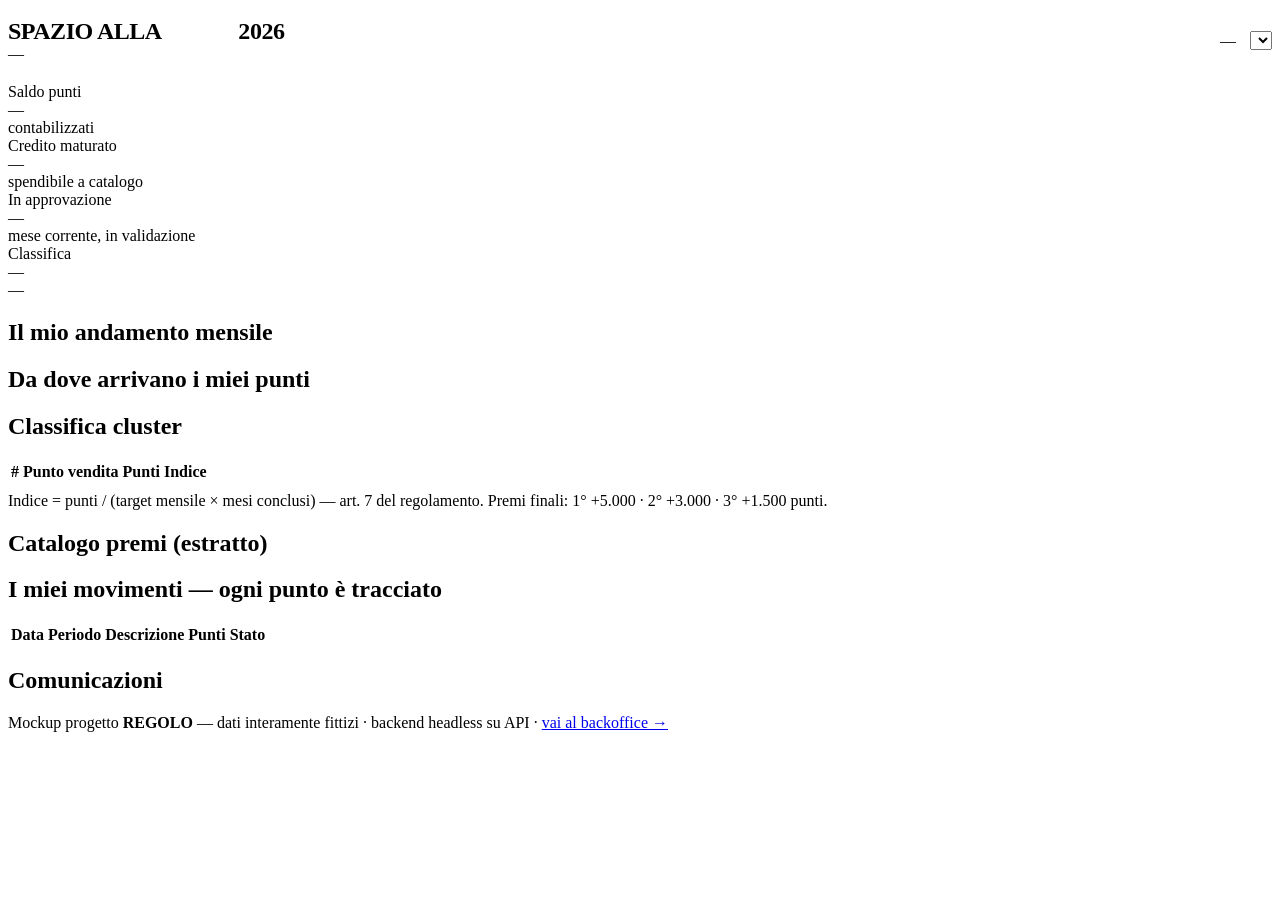
==== mockup/05_frontend/index.html @ 6100ba3d "Progetto REGOLO: presentazione, mockup end-to-end e roadmap Fase 0 completa: documento di presentazi" ====
<!DOCTYPE html>
<html lang="it">
<head>
<meta charset="utf-8">
<meta name="viewport" content="width=device-width, initial-scale=1">
<title>Spazio alla Meta 2026 — il mio punto vendita</title>
<link rel="stylesheet" href="/static/style.css">
<style>
  header.testata { display:flex; align-items:center; gap:14px; flex-wrap:wrap; margin:18px 0 20px; }
  .logo-gara { font-size:24px; font-weight:800; letter-spacing:-.02em; }
  .logo-gara span { background:var(--arcobaleno); -webkit-background-clip:text; background-clip:text; color:transparent; }
  .spacer { flex:1; }
  .mese-card { flex:1; min-width:150px; border:1px solid var(--bordo); border-radius:12px; padding:12px 14px; }
  .bk { display:flex; justify-content:space-between; font-size:13.5px; padding:6px 0; border-bottom:1px dashed var(--bordo); }
  .bk:last-child { border-bottom:none; }
</style>
</head>
<body>
<div class="barra-brand"></div>
<div class="contenitore">

  <header class="testata">
    <div>
      <div class="logo-gara">SPAZIO ALLA <span>META</span> 2026</div>
      <div class="muted small" id="sotto-titolo">—</div>
    </div>
    <div class="spacer"></div>
    <span class="chip blu" id="giorni">—</span>
    <select id="sel-pv" title="Cambia punto vendita (demo)"></select>
  </header>

  <div class="riga" style="margin-bottom:16px">
    <div class="card flex1"><div class="kpi-label">Saldo punti</div>
      <div class="kpi-valore" id="saldo">—</div>
      <div class="kpi-sub" id="saldo-sub">contabilizzati</div></div>
    <div class="card flex1"><div class="kpi-label">Credito maturato</div>
      <div class="kpi-valore" id="credito">—</div>
      <div class="kpi-sub">spendibile a catalogo</div></div>
    <div class="card flex1"><div class="kpi-label">In approvazione</div>
      <div class="kpi-valore" id="in-appr">—</div>
      <div class="kpi-sub" id="in-appr-sub">mese corrente, in validazione</div></div>
    <div class="card flex1"><div class="kpi-label">Classifica</div>
      <div class="kpi-valore" id="posizione">—</div>
      <div class="kpi-sub" id="posizione-sub">—</div></div>
  </div>

  <div class="card">
    <h2>Il mio andamento mensile</h2>
    <div class="riga" id="mesi"></div>
  </div>

  <div class="riga">
    <div class="card flex1" style="min-width:320px">
      <h2>Da dove arrivano i miei punti</h2>
      <div id="breakdown"></div>
    </div>
    <div class="card flex1" style="min-width:320px">
      <h2 id="titolo-classifica">Classifica cluster</h2>
      <table><thead><tr><th>#</th><th>Punto vendita</th><th style="text-align:right">Punti</th><th style="text-align:right">Indice</th></tr></thead>
      <tbody id="classifica"></tbody></table>
      <p class="small muted" style="margin-top:8px">Indice = punti / (target mensile × mesi conclusi) — art. 7 del regolamento.
      Premi finali: 1° +5.000 · 2° +3.000 · 3° +1.500 punti.</p>
    </div>
  </div>

  <div class="card">
    <h2>Catalogo premi <span class="muted small">(estratto)</span></h2>
    <div class="griglia-catalogo" id="catalogo"></div>
  </div>

  <div class="card">
    <h2>I miei movimenti <span class="muted small">— ogni punto è tracciato</span></h2>
    <table><thead><tr><th>Data</th><th>Periodo</th><th>Descrizione</th><th style="text-align:right">Punti</th><th>Stato</th></tr></thead>
    <tbody id="movimenti"></tbody></table>
  </div>

  <div class="card">
    <h2>Comunicazioni</h2>
    <div id="comunicazioni"></div>
  </div>

  <div class="footer-demo">
    Mockup progetto <b>REGOLO</b> — dati interamente fittizi · backend headless su API ·
    <a href="/backoffice">vai al backoffice →</a>
  </div>
</div>

<script>
const MESI_NOMI = {"2026-04":"Aprile","2026-05":"Maggio","2026-06":"Giugno"};
const MECC_NOMI = {punti_commodity:"Luce & Gas", punti_fibra:"Fibra", punti_fotovoltaico:"Fotovoltaico",
                   punti_wallbox:"Wallbox", punti_clima:"Clima", bonus_obiettivo_mensile:"Bonus obiettivo",
                   bonus_tripletta:"Bonus tripletta", storni:"Storni"};
const fmt = n => n.toLocaleString("it-IT");
const eur = n => n.toLocaleString("it-IT", {style:"currency", currency:"EUR"});
const api = async p => (await fetch(p)).json();

async function caricaPV(codice) {
  const [gara, pv, classifiche, catalogo, comunicazioni] = await Promise.all([
    api("/api/gara"), api("/api/pv/" + codice), api("/api/classifiche"),
    api("/api/catalogo"), api("/api/comunicazioni")]);

  document.getElementById("sotto-titolo").textContent =
    `${pv.insegna} · cluster ${pv.cluster} · gara ${gara.periodo}`;
  document.getElementById("giorni").textContent = `${gara.giorni_rimanenti} giorni alla fine`;
  document.getElementById("saldo").textContent = fmt(pv.saldo_contabilizzato);
  document.getElementById("credito").textContent = eur(pv.valore_eur);
  document.getElementById("in-appr").textContent = "+" + fmt(pv.saldo_in_approvazione);
  document.getElementById("posizione").textContent = pv.posizione_classifica + "°";
  document.getElementById("posizione-sub").textContent =
    `su ${pv.dimensione_cluster} PV nel cluster ${pv.cluster}`;

  // andamento mensile
  document.getElementById("mesi").innerHTML = pv.mesi.map(m => {
    const nome = MESI_NOMI[m.periodo] + (m.parziale ? " · parziale" : "");
    if (m.quarantena) return `<div class="mese-card"><b>${nome}</b><br>
      <span class="chip warn">dati in verifica</span>
      <div class="small muted" style="margin-top:6px">flusso sospeso dal controllo qualità</div></div>`;
    const pct = Math.min(100, Math.round(100 * m.attivazioni_nette / m.target));
    const obiettivo = m.parziale ? `<span class="muted small">obiettivo: a fine mese</span>`
      : (m.attivazioni_nette >= m.target ? `<span class="chip ok">obiettivo ✓ (+200)</span>`
                                         : `<span class="chip">obiettivo non raggiunto</span>`);
    return `<div class="mese-card"><b>${nome}</b>
      <div class="kpi-valore" style="font-size:22px">${fmt(m.punti)} pt</div>
      <div class="small muted" style="margin:4px 0 6px">${m.attivazioni_nette}/${m.target} attivazioni nette</div>
      <div class="progress"><div style="width:${pct}%"></div></div>
      <div style="margin-top:8px">${obiettivo}</div></div>`;
  }).join("");

  // breakdown
  const ordine = ["punti_commodity","punti_fibra","punti_fotovoltaico","punti_wallbox",
                  "punti_clima","bonus_obiettivo_mensile","bonus_tripletta","storni"];
  document.getElementById("breakdown").innerHTML = ordine
    .filter(k => pv.breakdown[k] !== undefined)
    .map(k => { const v = pv.breakdown[k];
      return `<div class="bk"><span>${MECC_NOMI[k]}</span>
        <b class="${v < 0 ? "punti-neg" : "punti-pos"}">${v > 0 ? "+" : ""}${fmt(v)}</b></div>`; })
    .join("");

  // classifica del proprio cluster
  document.getElementById("titolo-classifica").textContent = `Classifica cluster ${pv.cluster}`;
  document.getElementById("classifica").innerHTML = classifiche[pv.cluster].map(r =>
    `<tr class="${r.pv === pv.codice ? "evidenzia" : ""}">
      <td>${r.posizione <= 3 ? ["🥇","🥈","🥉"][r.posizione-1] : r.posizione}</td>
      <td>${r.insegna}<div class="small muted">${r.citta}</div></td>
      <td style="text-align:right">${fmt(r.punti)}</td>
      <td style="text-align:right">${r.indice.toLocaleString("it-IT")}</td></tr>`).join("");

  // catalogo
  document.getElementById("catalogo").innerHTML = catalogo.map(p => {
    const ok = pv.saldo_contabilizzato >= p.punti;
    return `<div class="premio"><div class="nome">${p.nome}</div>
      <div class="muted small">${p.categoria}</div>
      <div style="margin:8px 0 6px"><b>${fmt(p.punti)} pt</b> <span class="muted small">(${eur(p.punti * gara.tasso_eur_per_punto)})</span></div>
      ${ok ? '<span class="chip ok">disponibile</span>'
           : `<span class="chip">mancano ${fmt(p.punti - pv.saldo_contabilizzato)} pt</span>`}</div>`;
  }).join("");

  // movimenti
  document.getElementById("movimenti").innerHTML = pv.movimenti.map(e =>
    `<tr><td class="muted">${e.ts.slice(0,10)}</td><td>${MESI_NOMI[e.periodo] || e.periodo}</td>
      <td>${e.descrizione}<div class="small muted">contratto v${e.contratto_v} · ${e.meccanica}</div></td>
      <td style="text-align:right" class="${e.punti < 0 ? "punti-neg" : "punti-pos"}">${e.punti > 0 ? "+" : ""}${fmt(e.punti)}</td>
      <td>${e.stato === "contabilizzato" ? '<span class="chip ok">contabilizzato</span>'
                                         : '<span class="chip warn">in approvazione</span>'}</td></tr>`).join("");

  // comunicazioni
  document.getElementById("comunicazioni").innerHTML = comunicazioni.map(c =>
    `<div class="bk" style="flex-direction:column; align-items:flex-start">
      <b>${c.titolo} <span class="muted small" style="font-weight:400">· ${c.data}</span></b>
      <span class="small">${c.testo}</span></div>`).join("");
}

(async () => {
  const lista = await api("/api/pv");
  const sel = document.getElementById("sel-pv");
  sel.innerHTML = lista.map(p => `<option value="${p.codice}">${p.insegna} (${p.cluster})</option>`).join("");
  sel.value = "SE-MI-001";
  sel.onchange = () => caricaPV(sel.value);
  await caricaPV(sel.value);
})();
</script>
</body>
</html>
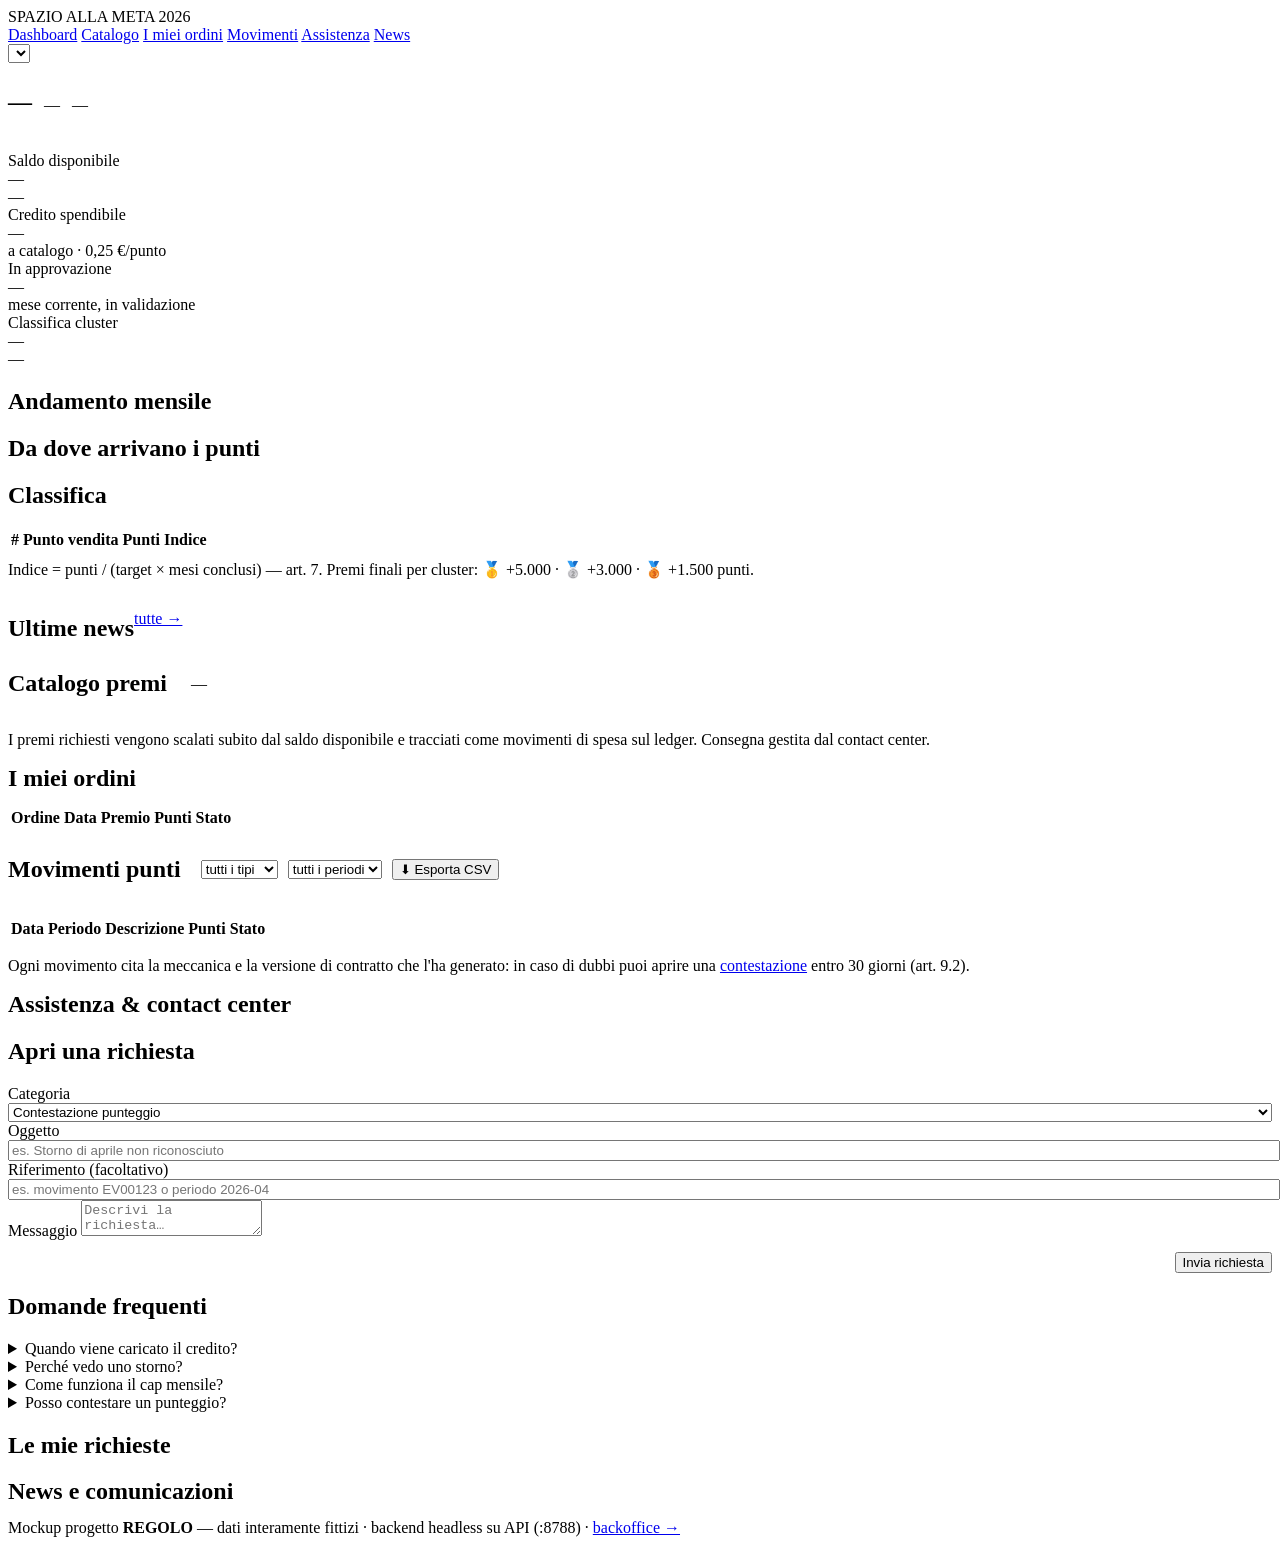
==== commit d275e9ee: "Frontend e backoffice maturi: azioni reali su runtime store - API v2: ordini a catalogo (controllo s" ====
--- a/mockup/05_frontend/index.html
+++ b/mockup/05_frontend/index.html
@@ -3,180 +3,423 @@
 <head>
 <meta charset="utf-8">
 <meta name="viewport" content="width=device-width, initial-scale=1">
-<title>Spazio alla Meta 2026 — il mio punto vendita</title>
+<title>Spazio alla Meta 2026 — Area punto vendita</title>
 <link rel="stylesheet" href="/static/style.css">
-<style>
-  header.testata { display:flex; align-items:center; gap:14px; flex-wrap:wrap; margin:18px 0 20px; }
-  .logo-gara { font-size:24px; font-weight:800; letter-spacing:-.02em; }
-  .logo-gara span { background:var(--arcobaleno); -webkit-background-clip:text; background-clip:text; color:transparent; }
-  .spacer { flex:1; }
-  .mese-card { flex:1; min-width:150px; border:1px solid var(--bordo); border-radius:12px; padding:12px 14px; }
-  .bk { display:flex; justify-content:space-between; font-size:13.5px; padding:6px 0; border-bottom:1px dashed var(--bordo); }
-  .bk:last-child { border-bottom:none; }
-</style>
 </head>
 <body>
 <div class="barra-brand"></div>
+
+<div class="topbar"><div class="topbar-int">
+  <div class="logo-gara">SPAZIO ALLA <span>META</span> 2026</div>
+  <nav class="tabs" id="tabs">
+    <a href="#dashboard" class="attivo">Dashboard</a>
+    <a href="#catalogo">Catalogo</a>
+    <a href="#ordini">I miei ordini</a>
+    <a href="#movimenti">Movimenti</a>
+    <a href="#assistenza">Assistenza<span class="badge" id="badge-tck" style="display:none"></span></a>
+    <a href="#news">News</a>
+  </nav>
+  <div class="spacer"></div>
+  <select id="sel-pv" title="Cambia punto vendita (demo)"></select>
+</div></div>
+
 <div class="contenitore">
 
-  <header class="testata">
-    <div>
-      <div class="logo-gara">SPAZIO ALLA <span>META</span> 2026</div>
-      <div class="muted small" id="sotto-titolo">—</div>
+<!-- ════════ DASHBOARD ════════ -->
+<section id="dashboard" class="vista attiva">
+  <div style="display:flex; align-items:baseline; gap:12px; flex-wrap:wrap; margin:6px 0 16px">
+    <h1 id="dash-titolo">—</h1>
+    <span class="chip blu" id="dash-giorni">—</span>
+    <span class="chip" id="dash-cluster">—</span>
+  </div>
+
+  <div class="riga" style="margin-bottom:16px">
+    <div class="card flex1 hero"><div class="kpi-label">Saldo disponibile</div>
+      <div class="kpi-valore num" id="d-saldo">—</div>
+      <div class="kpi-sub" id="d-saldo-sub">—</div></div>
+    <div class="card flex1"><div class="kpi-label">Credito spendibile</div>
+      <div class="kpi-valore num" id="d-credito">—</div>
+      <div class="kpi-sub">a catalogo · 0,25 €/punto</div></div>
+    <div class="card flex1"><div class="kpi-label">In approvazione</div>
+      <div class="kpi-valore num" id="d-appr">—</div>
+      <div class="kpi-sub" id="d-appr-sub">mese corrente, in validazione</div></div>
+    <div class="card flex1"><div class="kpi-label">Classifica cluster</div>
+      <div class="kpi-valore" id="d-pos">—</div>
+      <div class="kpi-sub" id="d-pos-sub">—</div></div>
+  </div>
+
+  <div class="card">
+    <h2>Andamento mensile <span class="muted small" id="d-mese-nota"></span></h2>
+    <div class="riga" id="d-mesi"></div>
+  </div>
+
+  <div class="riga">
+    <div class="card flex1" style="min-width:330px">
+      <h2>Da dove arrivano i punti</h2>
+      <div id="d-breakdown"></div>
     </div>
-    <div class="spacer"></div>
-    <span class="chip blu" id="giorni">—</span>
-    <select id="sel-pv" title="Cambia punto vendita (demo)"></select>
-  </header>
-
-  <div class="riga" style="margin-bottom:16px">
-    <div class="card flex1"><div class="kpi-label">Saldo punti</div>
-      <div class="kpi-valore" id="saldo">—</div>
-      <div class="kpi-sub" id="saldo-sub">contabilizzati</div></div>
-    <div class="card flex1"><div class="kpi-label">Credito maturato</div>
-      <div class="kpi-valore" id="credito">—</div>
-      <div class="kpi-sub">spendibile a catalogo</div></div>
-    <div class="card flex1"><div class="kpi-label">In approvazione</div>
-      <div class="kpi-valore" id="in-appr">—</div>
-      <div class="kpi-sub" id="in-appr-sub">mese corrente, in validazione</div></div>
-    <div class="card flex1"><div class="kpi-label">Classifica</div>
-      <div class="kpi-valore" id="posizione">—</div>
-      <div class="kpi-sub" id="posizione-sub">—</div></div>
+    <div class="card flex1" style="min-width:330px">
+      <h2 id="d-cl-titolo">Classifica</h2>
+      <table><thead><tr><th>#</th><th>Punto vendita</th><th style="text-align:right">Punti</th><th style="text-align:right">Indice</th></tr></thead>
+      <tbody id="d-classifica"></tbody></table>
+      <p class="small muted" style="margin-top:8px">Indice = punti / (target × mesi conclusi) — art. 7.
+      Premi finali per cluster: 🥇 +5.000 · 🥈 +3.000 · 🥉 +1.500 punti.</p>
+    </div>
   </div>
 
   <div class="card">
-    <h2>Il mio andamento mensile</h2>
-    <div class="riga" id="mesi"></div>
-  </div>
-
+    <div style="display:flex; align-items:center"><h2 style="margin-bottom:0">Ultime news</h2>
+      <div class="spacer"></div><a href="#news" class="small">tutte →</a></div>
+    <div id="d-news" style="margin-top:8px"></div>
+  </div>
+</section>
+
+<!-- ════════ CATALOGO ════════ -->
+<section id="catalogo" class="vista">
+  <div style="display:flex; align-items:center; gap:12px; flex-wrap:wrap; margin:6px 0 14px">
+    <h1>Catalogo premi</h1><div class="spacer"></div>
+    <span class="chip ok" id="c-saldo">—</span>
+  </div>
+  <div class="filtri" id="c-filtri"></div>
+  <div class="griglia-catalogo" id="c-griglia"></div>
+  <p class="small muted" style="margin-top:14px">I premi richiesti vengono scalati subito dal saldo
+  disponibile e tracciati come movimenti di spesa sul ledger. Consegna gestita dal contact center.</p>
+</section>
+
+<!-- ════════ ORDINI ════════ -->
+<section id="ordini" class="vista">
+  <h1 style="margin:6px 0 14px">I miei ordini</h1>
+  <div class="card">
+    <table><thead><tr><th>Ordine</th><th>Data</th><th>Premio</th>
+      <th style="text-align:right">Punti</th><th>Stato</th></tr></thead>
+      <tbody id="o-righe"></tbody></table>
+    <div class="vuoto" id="o-vuoto" style="display:none">Nessun ordine ancora — scegli un premio dal
+      <a href="#catalogo">catalogo</a>.</div>
+  </div>
+</section>
+
+<!-- ════════ MOVIMENTI ════════ -->
+<section id="movimenti" class="vista">
+  <div style="display:flex; align-items:center; gap:10px; flex-wrap:wrap; margin:6px 0 14px">
+    <h1>Movimenti punti</h1><div class="spacer"></div>
+    <select id="m-tipo"><option value="">tutti i tipi</option><option>accredito</option>
+      <option>bonus</option><option>storno</option><option>spesa</option></select>
+    <select id="m-periodo"><option value="">tutti i periodi</option></select>
+    <button class="fantasma" id="m-export">⬇ Esporta CSV</button>
+  </div>
+  <div class="card">
+    <table><thead><tr><th>Data</th><th>Periodo</th><th>Descrizione</th>
+      <th style="text-align:right">Punti</th><th>Stato</th></tr></thead>
+      <tbody id="m-righe"></tbody></table>
+  </div>
+  <p class="small muted">Ogni movimento cita la meccanica e la versione di contratto che l'ha generato:
+  in caso di dubbi puoi aprire una <a href="#assistenza">contestazione</a> entro 30 giorni (art. 9.2).</p>
+</section>
+
+<!-- ════════ ASSISTENZA ════════ -->
+<section id="assistenza" class="vista">
+  <h1 style="margin:6px 0 14px">Assistenza & contact center</h1>
   <div class="riga">
-    <div class="card flex1" style="min-width:320px">
-      <h2>Da dove arrivano i miei punti</h2>
-      <div id="breakdown"></div>
+    <div style="flex:1.2; min-width:330px">
+      <div class="card">
+        <h2>Apri una richiesta</h2>
+        <label class="campo">Categoria</label>
+        <select id="t-categoria" style="width:100%">
+          <option>Contestazione punteggio</option>
+          <option>Premi e catalogo</option>
+          <option>Dati e caricamenti</option>
+          <option>Accesso e profilo</option>
+          <option>Altro</option>
+        </select>
+        <label class="campo">Oggetto</label>
+        <input id="t-oggetto" style="width:100%" placeholder="es. Storno di aprile non riconosciuto">
+        <label class="campo">Riferimento (facoltativo)</label>
+        <input id="t-rif" style="width:100%" placeholder="es. movimento EV00123 o periodo 2026-04">
+        <label class="campo">Messaggio</label>
+        <textarea id="t-msg" placeholder="Descrivi la richiesta…"></textarea>
+        <div style="display:flex; justify-content:flex-end; margin-top:12px">
+          <button class="primario" id="t-invia">Invia richiesta</button>
+        </div>
+      </div>
+      <div class="card faq">
+        <h2>Domande frequenti</h2>
+        <details><summary>Quando viene caricato il credito?</summary>
+          <p>Ogni mese, entro il giorno 10 del mese successivo, dopo la validazione dei dati
+          (art. 8.2). I punti del mese in corso compaiono come «in approvazione».</p></details>
+        <details><summary>Perché vedo uno storno?</summary>
+          <p>Se un contratto viene annullato entro 60 giorni dall'attivazione, i punti
+          corrispondenti vengono stornati, anche in mesi successivi (art. 5.7).</p></details>
+        <details><summary>Come funziona il cap mensile?</summary>
+          <p>I punti da attivazioni commodity hanno un massimale mensile (art. 5.1); dal 1° giugno
+          il cap è stato alzato a 900 punti (regolamento rev. 1). Fibra e prodotti non hanno cap.</p></details>
+        <details><summary>Posso contestare un punteggio?</summary>
+          <p>Sì, entro 30 giorni dalla pubblicazione (art. 9.2): apri una richiesta con categoria
+          «Contestazione punteggio» citando il movimento. Ogni punto è tracciato fino alla clausola
+          del regolamento, quindi la verifica è rapida.</p></details>
+      </div>
     </div>
-    <div class="card flex1" style="min-width:320px">
-      <h2 id="titolo-classifica">Classifica cluster</h2>
-      <table><thead><tr><th>#</th><th>Punto vendita</th><th style="text-align:right">Punti</th><th style="text-align:right">Indice</th></tr></thead>
-      <tbody id="classifica"></tbody></table>
-      <p class="small muted" style="margin-top:8px">Indice = punti / (target mensile × mesi conclusi) — art. 7 del regolamento.
-      Premi finali: 1° +5.000 · 2° +3.000 · 3° +1.500 punti.</p>
+    <div style="flex:1; min-width:330px">
+      <div class="card">
+        <h2>Le mie richieste</h2>
+        <div id="t-lista"></div>
+        <div class="vuoto" id="t-vuoto" style="display:none">Nessuna richiesta aperta.</div>
+      </div>
     </div>
   </div>
-
-  <div class="card">
-    <h2>Catalogo premi <span class="muted small">(estratto)</span></h2>
-    <div class="griglia-catalogo" id="catalogo"></div>
-  </div>
-
-  <div class="card">
-    <h2>I miei movimenti <span class="muted small">— ogni punto è tracciato</span></h2>
-    <table><thead><tr><th>Data</th><th>Periodo</th><th>Descrizione</th><th style="text-align:right">Punti</th><th>Stato</th></tr></thead>
-    <tbody id="movimenti"></tbody></table>
-  </div>
-
-  <div class="card">
-    <h2>Comunicazioni</h2>
-    <div id="comunicazioni"></div>
-  </div>
-
-  <div class="footer-demo">
-    Mockup progetto <b>REGOLO</b> — dati interamente fittizi · backend headless su API ·
-    <a href="/backoffice">vai al backoffice →</a>
-  </div>
+</section>
+
+<!-- ════════ NEWS ════════ -->
+<section id="news" class="vista">
+  <h1 style="margin:6px 0 14px">News e comunicazioni</h1>
+  <div id="n-lista"></div>
+</section>
+
+<div class="footer-demo">Mockup progetto <b>REGOLO</b> — dati interamente fittizi ·
+  backend headless su API (:8788) · <a href="/backoffice">backoffice →</a></div>
 </div>
 
+<!-- modale + toast -->
+<div class="modale-sfondo" id="modale-sfondo"><div class="modale" id="modale"></div></div>
+<div id="toasts"></div>
+
 <script>
-const MESI_NOMI = {"2026-04":"Aprile","2026-05":"Maggio","2026-06":"Giugno"};
-const MECC_NOMI = {punti_commodity:"Luce & Gas", punti_fibra:"Fibra", punti_fotovoltaico:"Fotovoltaico",
-                   punti_wallbox:"Wallbox", punti_clima:"Clima", bonus_obiettivo_mensile:"Bonus obiettivo",
-                   bonus_tripletta:"Bonus tripletta", storni:"Storni"};
+/* ---------- helper ---------- */
+const $ = id => document.getElementById(id);
 const fmt = n => n.toLocaleString("it-IT");
 const eur = n => n.toLocaleString("it-IT", {style:"currency", currency:"EUR"});
-const api = async p => (await fetch(p)).json();
-
-async function caricaPV(codice) {
-  const [gara, pv, classifiche, catalogo, comunicazioni] = await Promise.all([
-    api("/api/gara"), api("/api/pv/" + codice), api("/api/classifiche"),
+const api = async p => { const r = await fetch(p); if (!r.ok) throw (await r.json()); return r.json(); };
+const apiPost = async (p, corpo) => {
+  const r = await fetch(p, {method:"POST", headers:{"Content-Type":"application/json"},
+                            body: corpo ? JSON.stringify(corpo) : "{}"});
+  const d = await r.json(); if (!r.ok) throw d; return d;
+};
+function toast(msg, tipo) {
+  const t = document.createElement("div"); t.className = "toast " + (tipo || "");
+  t.textContent = msg; $("toasts").appendChild(t); setTimeout(() => t.remove(), 4200);
+}
+function apriModale(html) { $("modale").innerHTML = html; $("modale-sfondo").classList.add("aperta"); }
+function chiudiModale() { $("modale-sfondo").classList.remove("aperta"); }
+$("modale-sfondo").onclick = e => { if (e.target.id === "modale-sfondo") chiudiModale(); };
+
+const MESI_NOMI = {"2026-04":"Aprile","2026-05":"Maggio","2026-06":"Giugno"};
+const MECC = {punti_commodity:"Luce & Gas", punti_fibra:"Fibra", punti_fotovoltaico:"Fotovoltaico",
+              punti_wallbox:"Wallbox", punti_clima:"Clima", bonus_obiettivo_mensile:"Bonus obiettivo",
+              bonus_tripletta:"Bonus tripletta", storni:"Storni", catalogo:"Premi richiesti"};
+
+/* ---------- stato app ---------- */
+let PV = localStorage.getItem("regolo_pv") || "SE-MI-001";
+let D = {};            // dati correnti {gara, pv, classifiche, catalogo, news}
+let filtroCat = "";
+
+/* ---------- routing ---------- */
+function vai(hash) {
+  const id = (hash || "#dashboard").slice(1);
+  document.querySelectorAll("section.vista").forEach(s => s.classList.remove("attiva"));
+  document.querySelectorAll("#tabs a").forEach(a => a.classList.remove("attivo"));
+  ($(id) || $("dashboard")).classList.add("attiva");
+  const tab = document.querySelector(`#tabs a[href="#${id}"]`); if (tab) tab.classList.add("attivo");
+  window.scrollTo({top:0});
+}
+window.addEventListener("hashchange", () => vai(location.hash));
+
+/* ---------- caricamento ---------- */
+async function carica() {
+  const [gara, pv, classifiche, catalogo, news] = await Promise.all([
+    api("/api/gara"), api("/api/pv/" + PV), api("/api/classifiche"),
     api("/api/catalogo"), api("/api/comunicazioni")]);
-
-  document.getElementById("sotto-titolo").textContent =
-    `${pv.insegna} · cluster ${pv.cluster} · gara ${gara.periodo}`;
-  document.getElementById("giorni").textContent = `${gara.giorni_rimanenti} giorni alla fine`;
-  document.getElementById("saldo").textContent = fmt(pv.saldo_contabilizzato);
-  document.getElementById("credito").textContent = eur(pv.valore_eur);
-  document.getElementById("in-appr").textContent = "+" + fmt(pv.saldo_in_approvazione);
-  document.getElementById("posizione").textContent = pv.posizione_classifica + "°";
-  document.getElementById("posizione-sub").textContent =
-    `su ${pv.dimensione_cluster} PV nel cluster ${pv.cluster}`;
-
-  // andamento mensile
-  document.getElementById("mesi").innerHTML = pv.mesi.map(m => {
+  D = {gara, pv, classifiche, catalogo, news};
+  renderDashboard(); renderCatalogo(); renderOrdini(); renderMovimenti(); renderAssistenza(); renderNews();
+}
+
+/* ---------- dashboard ---------- */
+function renderDashboard() {
+  const {gara, pv, classifiche} = D;
+  $("dash-titolo").textContent = pv.insegna;
+  $("dash-giorni").textContent = gara.giorni_rimanenti + " giorni alla fine";
+  $("dash-cluster").textContent = "cluster " + pv.cluster + " · target " + pv.mesi[0].target + "/mese";
+  $("d-saldo").textContent = fmt(pv.saldo_disponibile);
+  $("d-saldo-sub").textContent = pv.spesa_totale
+    ? `${fmt(pv.saldo_contabilizzato)} maturati − ${fmt(pv.spesa_totale)} spesi`
+    : "punti contabilizzati e spendibili";
+  $("d-credito").textContent = eur(pv.valore_eur);
+  $("d-appr").textContent = "+" + fmt(pv.saldo_in_approvazione);
+  $("d-appr-sub").textContent = pv.saldo_in_approvazione
+    ? "mese corrente, in validazione" : "tutto contabilizzato ✓";
+  $("d-pos").textContent = pv.posizione_classifica + "°";
+  $("d-pos-sub").textContent = `su ${pv.dimensione_cluster} PV · cluster ${pv.cluster}`;
+  $("d-mese-nota").textContent = "— " + gara.mese_corrente;
+
+  $("d-mesi").innerHTML = pv.mesi.map(m => {
     const nome = MESI_NOMI[m.periodo] + (m.parziale ? " · parziale" : "");
     if (m.quarantena) return `<div class="mese-card"><b>${nome}</b><br>
       <span class="chip warn">dati in verifica</span>
       <div class="small muted" style="margin-top:6px">flusso sospeso dal controllo qualità</div></div>`;
     const pct = Math.min(100, Math.round(100 * m.attivazioni_nette / m.target));
-    const obiettivo = m.parziale ? `<span class="muted small">obiettivo: a fine mese</span>`
+    const ob = m.parziale ? `<span class="muted small">obiettivo: a fine mese</span>`
       : (m.attivazioni_nette >= m.target ? `<span class="chip ok">obiettivo ✓ (+200)</span>`
                                          : `<span class="chip">obiettivo non raggiunto</span>`);
     return `<div class="mese-card"><b>${nome}</b>
-      <div class="kpi-valore" style="font-size:22px">${fmt(m.punti)} pt</div>
+      <div class="kpi-valore num" style="font-size:21px">${fmt(m.punti)} pt</div>
       <div class="small muted" style="margin:4px 0 6px">${m.attivazioni_nette}/${m.target} attivazioni nette</div>
       <div class="progress"><div style="width:${pct}%"></div></div>
-      <div style="margin-top:8px">${obiettivo}</div></div>`;
+      <div style="margin-top:8px">${ob}</div></div>`;
   }).join("");
 
-  // breakdown
   const ordine = ["punti_commodity","punti_fibra","punti_fotovoltaico","punti_wallbox",
-                  "punti_clima","bonus_obiettivo_mensile","bonus_tripletta","storni"];
-  document.getElementById("breakdown").innerHTML = ordine
-    .filter(k => pv.breakdown[k] !== undefined)
-    .map(k => { const v = pv.breakdown[k];
-      return `<div class="bk"><span>${MECC_NOMI[k]}</span>
-        <b class="${v < 0 ? "punti-neg" : "punti-pos"}">${v > 0 ? "+" : ""}${fmt(v)}</b></div>`; })
-    .join("");
-
-  // classifica del proprio cluster
-  document.getElementById("titolo-classifica").textContent = `Classifica cluster ${pv.cluster}`;
-  document.getElementById("classifica").innerHTML = classifiche[pv.cluster].map(r =>
+                  "punti_clima","bonus_obiettivo_mensile","bonus_tripletta","storni","catalogo"];
+  const bd = {...pv.breakdown}; if (pv.spesa_totale) bd.catalogo = -pv.spesa_totale;
+  const max = Math.max(...Object.values(bd).map(Math.abs));
+  $("d-breakdown").innerHTML = ordine.filter(k => bd[k] !== undefined).map(k => {
+    const v = bd[k], pct = Math.round(100 * Math.abs(v) / max);
+    const colore = v < 0 ? "background:linear-gradient(90deg,#d3222a,#ff7a00)" : "";
+    return `<div class="barh"><span>${MECC[k]}</span>
+      <span class="traccia"><div style="width:${pct}%;${colore}"></div></span>
+      <span class="valore num ${v<0?"punti-neg":"punti-pos"}">${v>0?"+":""}${fmt(v)}</span></div>`;
+  }).join("");
+
+  $("d-cl-titolo").textContent = "Classifica cluster " + pv.cluster;
+  $("d-classifica").innerHTML = D.classifiche[pv.cluster].map(r =>
     `<tr class="${r.pv === pv.codice ? "evidenzia" : ""}">
-      <td>${r.posizione <= 3 ? ["🥇","🥈","🥉"][r.posizione-1] : r.posizione}</td>
+      <td class="podio">${r.posizione <= 3 ? ["🥇","🥈","🥉"][r.posizione-1] : r.posizione}</td>
       <td>${r.insegna}<div class="small muted">${r.citta}</div></td>
-      <td style="text-align:right">${fmt(r.punti)}</td>
-      <td style="text-align:right">${r.indice.toLocaleString("it-IT")}</td></tr>`).join("");
-
-  // catalogo
-  document.getElementById("catalogo").innerHTML = catalogo.map(p => {
-    const ok = pv.saldo_contabilizzato >= p.punti;
-    return `<div class="premio"><div class="nome">${p.nome}</div>
-      <div class="muted small">${p.categoria}</div>
-      <div style="margin:8px 0 6px"><b>${fmt(p.punti)} pt</b> <span class="muted small">(${eur(p.punti * gara.tasso_eur_per_punto)})</span></div>
-      ${ok ? '<span class="chip ok">disponibile</span>'
-           : `<span class="chip">mancano ${fmt(p.punti - pv.saldo_contabilizzato)} pt</span>`}</div>`;
-  }).join("");
-
-  // movimenti
-  document.getElementById("movimenti").innerHTML = pv.movimenti.map(e =>
-    `<tr><td class="muted">${e.ts.slice(0,10)}</td><td>${MESI_NOMI[e.periodo] || e.periodo}</td>
-      <td>${e.descrizione}<div class="small muted">contratto v${e.contratto_v} · ${e.meccanica}</div></td>
-      <td style="text-align:right" class="${e.punti < 0 ? "punti-neg" : "punti-pos"}">${e.punti > 0 ? "+" : ""}${fmt(e.punti)}</td>
-      <td>${e.stato === "contabilizzato" ? '<span class="chip ok">contabilizzato</span>'
-                                         : '<span class="chip warn">in approvazione</span>'}</td></tr>`).join("");
-
-  // comunicazioni
-  document.getElementById("comunicazioni").innerHTML = comunicazioni.map(c =>
+      <td style="text-align:right" class="num">${fmt(r.punti)}</td>
+      <td style="text-align:right" class="num">${r.indice.toLocaleString("it-IT")}</td></tr>`).join("");
+
+  $("d-news").innerHTML = D.news.slice(0, 2).map(c =>
     `<div class="bk" style="flex-direction:column; align-items:flex-start">
       <b>${c.titolo} <span class="muted small" style="font-weight:400">· ${c.data}</span></b>
       <span class="small">${c.testo}</span></div>`).join("");
 }
 
+/* ---------- catalogo ---------- */
+function renderCatalogo() {
+  const {pv, catalogo} = D;
+  $("c-saldo").textContent = `${fmt(pv.saldo_disponibile)} punti disponibili (${eur(pv.valore_eur)})`;
+  const categorie = ["", ...new Set(catalogo.map(p => p.categoria))];
+  $("c-filtri").innerHTML = categorie.map(c =>
+    `<span class="chip ${c === filtroCat ? "attivo" : ""}" onclick="filtroCat='${c}';renderCatalogo()">
+     ${c || "Tutti"}</span>`).join("");
+  $("c-griglia").innerHTML = catalogo.filter(p => !filtroCat || p.categoria === filtroCat).map(p => {
+    const ok = pv.saldo_disponibile >= p.punti;
+    return `<div class="premio cat-${p.categoria.replaceAll(" ", "\\ ")}">
+      <div class="visual">${p.emoji}</div>
+      <div class="corpo">
+        <div class="nome">${p.nome}</div>
+        <div class="small muted">${p.categoria} · ${p.consegna}</div>
+        <div><b class="num">${fmt(p.punti)} pt</b> <span class="muted small">(${eur(p.punti * D.gara.tasso_eur_per_punto)})</span></div>
+        <div class="azioni">
+          ${ok ? `<button class="primario" style="flex:1" onclick="confermaOrdine('${p.id}')">Richiedi</button>`
+               : `<button disabled style="flex:1">Mancano ${fmt(p.punti - pv.saldo_disponibile)} pt</button>`}
+        </div></div></div>`;
+  }).join("");
+}
+
+function confermaOrdine(id) {
+  const p = D.catalogo.find(x => x.id === id);
+  apriModale(`<h3>Confermi la richiesta?</h3>
+    <p class="small muted">Il premio viene scalato subito dal saldo disponibile.</p>
+    <div class="bk"><span>${p.emoji} <b>${p.nome}</b></span><b class="num">−${fmt(p.punti)} pt</b></div>
+    <div class="bk"><span>Saldo dopo la richiesta</span>
+      <b class="num">${fmt(D.pv.saldo_disponibile - p.punti)} pt</b></div>
+    <div class="bk"><span>Consegna</span><span class="small">${p.consegna}</span></div>
+    <div class="piede"><button class="fantasma" onclick="chiudiModale()">Annulla</button>
+    <button class="primario" onclick="ordina('${p.id}')">Conferma richiesta</button></div>`);
+}
+
+async function ordina(id) {
+  try {
+    const r = await apiPost(`/api/pv/${PV}/ordini`, {premio_id: id});
+    chiudiModale(); toast(`Richiesta inviata: ${r.ordine.premio} ✓`, "ok");
+    await carica(); location.hash = "#ordini";
+  } catch (e) { toast(e.detail || "errore nella richiesta", "ko"); }
+}
+
+/* ---------- ordini ---------- */
+function renderOrdini() {
+  const ordini = D.pv.ordini || [];
+  $("o-vuoto").style.display = ordini.length ? "none" : "block";
+  const stati = {richiesto:"warn", in_lavorazione:"blu", spedito:"ok"};
+  $("o-righe").innerHTML = ordini.map(o =>
+    `<tr><td class="muted small">${o.id}</td><td class="muted">${o.ts}</td>
+      <td><b>${o.premio}</b></td>
+      <td style="text-align:right" class="punti-neg num">−${fmt(o.punti)}</td>
+      <td><span class="chip ${stati[o.stato] || ""}">${o.stato.replace("_"," ")}</span></td></tr>`).join("");
+}
+
+/* ---------- movimenti ---------- */
+function movimentiFiltrati() {
+  const tipo = $("m-tipo").value, periodo = $("m-periodo").value;
+  return D.pv.movimenti.filter(m => (!tipo || m.tipo === tipo) && (!periodo || m.periodo === periodo));
+}
+function renderMovimenti() {
+  const periodi = [...new Set(D.pv.movimenti.map(m => m.periodo))].sort().reverse();
+  const sel = $("m-periodo"); const val = sel.value;
+  sel.innerHTML = '<option value="">tutti i periodi</option>' +
+    periodi.map(p => `<option ${p===val?"selected":""}>${p}</option>`).join("");
+  $("m-righe").innerHTML = movimentiFiltrati().map(e =>
+    `<tr><td class="muted">${e.ts.slice(0,10)}</td><td>${MESI_NOMI[e.periodo] || e.periodo}</td>
+      <td>${e.descrizione}<div class="small muted">${e.meccanica} · contratto v${e.contratto_v} · ${e.id}</div></td>
+      <td style="text-align:right" class="num ${e.punti<0?"punti-neg":"punti-pos"}">${e.punti>0?"+":""}${fmt(e.punti)}</td>
+      <td>${e.stato === "contabilizzato" ? '<span class="chip ok">contabilizzato</span>'
+                                          : '<span class="chip warn">in approvazione</span>'}</td></tr>`).join("")
+    || '<tr><td colspan="5" class="vuoto">nessun movimento con questi filtri</td></tr>';
+}
+$("m-tipo").onchange = renderMovimenti; $("m-periodo").onchange = renderMovimenti;
+$("m-export").onclick = () => {
+  const righe = [["id","data","periodo","tipo","descrizione","punti","stato"]]
+    .concat(movimentiFiltrati().map(e => [e.id, e.ts, e.periodo, e.tipo,
+      '"' + e.descrizione.replaceAll('"','""') + '"', e.punti, e.stato]));
+  const blob = new Blob([righe.map(r => r.join(",")).join("\n")], {type:"text/csv"});
+  const a = document.createElement("a"); a.href = URL.createObjectURL(blob);
+  a.download = `movimenti_${PV}.csv`; a.click(); toast("CSV esportato ✓", "ok");
+};
+
+/* ---------- assistenza ---------- */
+function renderAssistenza() {
+  const tickets = D.pv.tickets || [];
+  const aperti = tickets.filter(t => t.stato === "aperto").length;
+  $("badge-tck").style.display = aperti ? "" : "none"; $("badge-tck").textContent = aperti;
+  $("t-vuoto").style.display = tickets.length ? "none" : "block";
+  const stati = {aperto:"warn", in_lavorazione:"blu", risposto:"ok"};
+  $("t-lista").innerHTML = tickets.map(t => `
+    <div style="border:1px solid var(--bordo); border-radius:12px; padding:12px 14px; margin-bottom:10px">
+      <div style="display:flex; gap:8px; align-items:center; flex-wrap:wrap">
+        <b>${t.oggetto}</b><span class="chip ${stati[t.stato]}">${t.stato.replace("_"," ")}</span>
+        <span class="muted small">${t.id} · ${t.ts}</span></div>
+      <div class="small muted" style="margin:4px 0">${t.categoria}${t.riferimento ? " · rif: " + t.riferimento : ""}</div>
+      <div class="small">${t.messaggio}</div>
+      ${t.risposte.map(r => `<div class="small" style="margin-top:8px; padding:9px 12px; background:#f0f6ff; border-radius:10px">
+        <b>${r.da}</b> <span class="muted">· ${r.ts}</span><br>${r.testo}</div>`).join("")}
+    </div>`).join("");
+}
+$("t-invia").onclick = async () => {
+  const corpo = {categoria: $("t-categoria").value, oggetto: $("t-oggetto").value.trim(),
+                 messaggio: $("t-msg").value.trim(), riferimento: $("t-rif").value.trim() || null};
+  if (!corpo.oggetto || !corpo.messaggio) return toast("Oggetto e messaggio sono obbligatori", "ko");
+  try {
+    await apiPost(`/api/pv/${PV}/tickets`, corpo);
+    $("t-oggetto").value = $("t-msg").value = $("t-rif").value = "";
+    toast("Richiesta inviata al contact center ✓", "ok"); await carica();
+  } catch (e) { toast(e.detail || "errore", "ko"); }
+};
+
+/* ---------- news ---------- */
+function renderNews() {
+  $("n-lista").innerHTML = D.news.map(c => `
+    <div class="card"><div style="display:flex; gap:10px; align-items:center; flex-wrap:wrap">
+      <b>${c.titolo}</b>${c.runtime ? '<span class="chip viola">nuova</span>' : ""}
+      <span class="muted small">${c.data}</span></div>
+      <p class="small" style="margin-top:6px">${c.testo}</p></div>`).join("");
+}
+
+/* ---------- avvio ---------- */
 (async () => {
   const lista = await api("/api/pv");
-  const sel = document.getElementById("sel-pv");
+  const sel = $("sel-pv");
   sel.innerHTML = lista.map(p => `<option value="${p.codice}">${p.insegna} (${p.cluster})</option>`).join("");
-  sel.value = "SE-MI-001";
-  sel.onchange = () => caricaPV(sel.value);
-  await caricaPV(sel.value);
+  sel.value = PV;
+  sel.onchange = async () => { PV = sel.value; localStorage.setItem("regolo_pv", PV); await carica(); };
+  await carica(); vai(location.hash);
 })();
 </script>
 </body>
